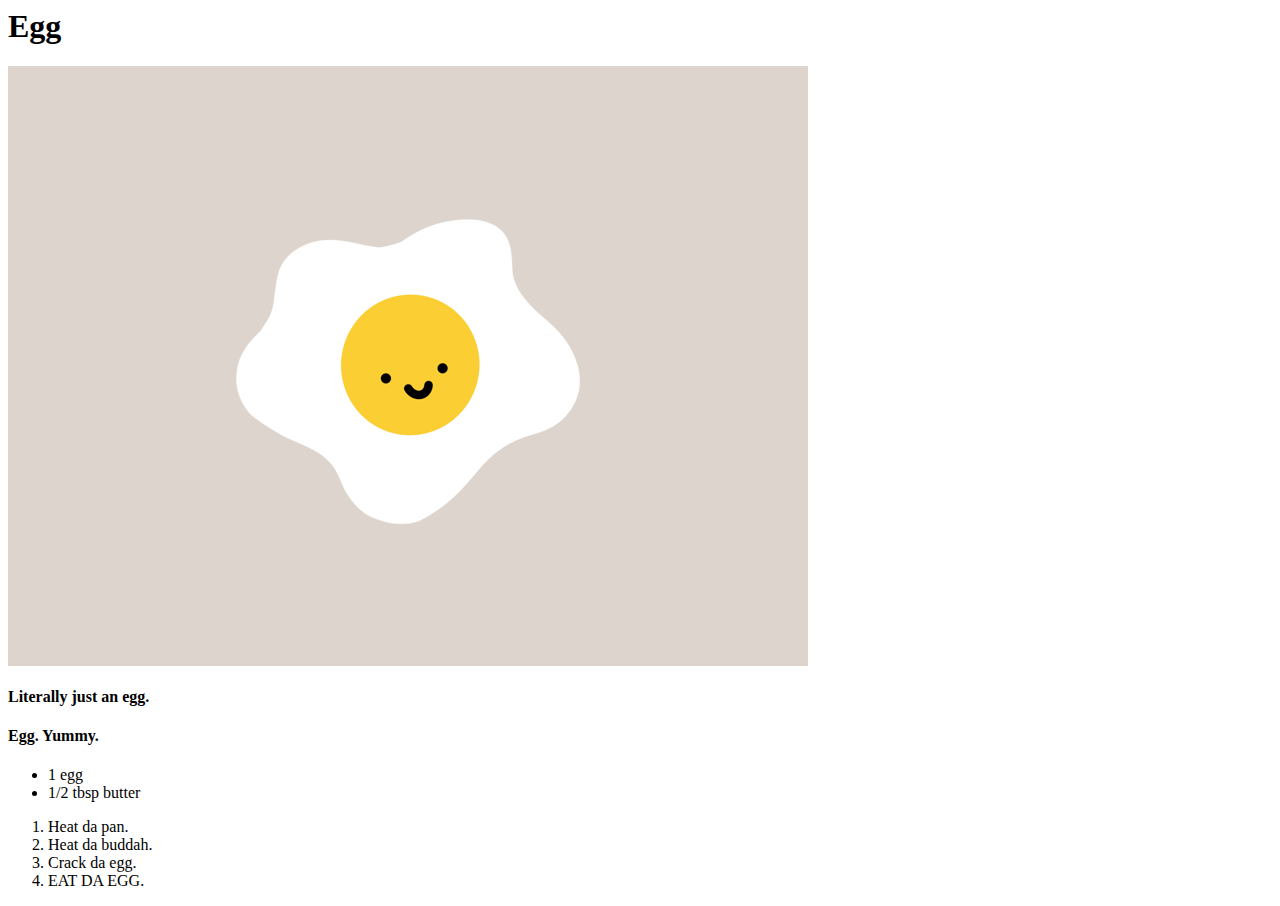
==== recipes/egg.html @ ca3ca220 "commit operation" ====
<!CODETYPE html>
<html>

	<head>
	</head>

	<body>
		<h1> Egg </h1>
		<img src="../images/egg.png" alt="cute egg.">
			<p><h4>Literally just an egg.</h4></p>
			<p><h4>Egg. Yummy.</h4></p> 
		
		<ul>
			<li> 1 egg</li>
			<li> 1/2 tbsp butter</li>
		</ul>
		
		<ol>
		<li> Heat da pan.</li>
		<li> Heat da buddah.</li>
		<li> Crack da egg.</li>
		<li> EAT DA EGG.</li>
		</ol>
	</body>
</html>
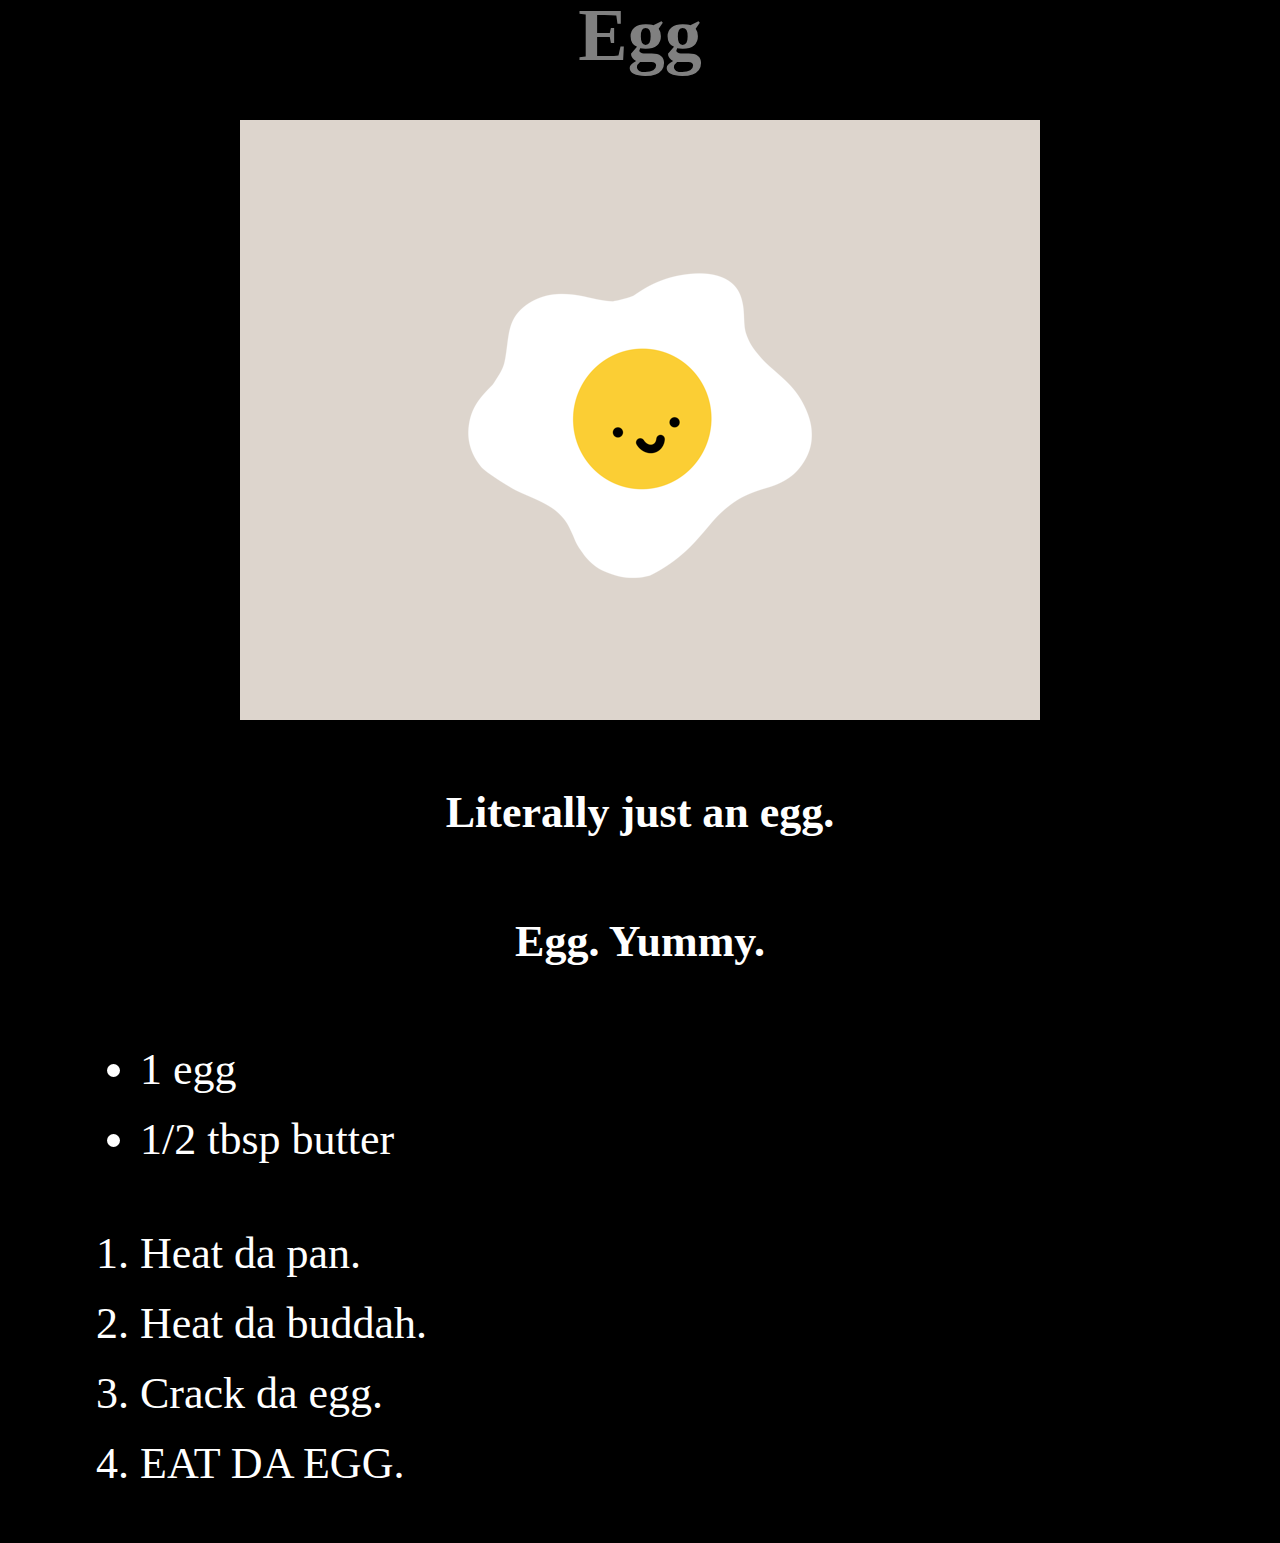
==== commit ed5d4938: "commit operation" ====
--- a/recipes/egg.html
+++ b/recipes/egg.html
@@ -2,6 +2,7 @@
 <html>
 
 	<head>
+		<link rel="stylesheet" href="../styles.css" >
 	</head>
 
 	<body>
@@ -9,17 +10,18 @@
 		<img src="../images/egg.png" alt="cute egg.">
 			<p><h4>Literally just an egg.</h4></p>
 			<p><h4>Egg. Yummy.</h4></p> 
-		
+	<list>	
 		<ul>
 			<li> 1 egg</li>
 			<li> 1/2 tbsp butter</li>
 		</ul>
-		
+
 		<ol>
 		<li> Heat da pan.</li>
 		<li> Heat da buddah.</li>
 		<li> Crack da egg.</li>
 		<li> EAT DA EGG.</li>
 		</ol>
+	</list>	
 	</body>
 </html>--- a/styles.css
+++ b/styles.css
@@ -0,0 +1,21 @@
+/*Style sheet for mainpage*/
+
+	body {
+	color: white;
+	background-color: black;
+	text-align: center;
+	font-size: 44;
+	font-family: "Times New Roman", "Courier New" ;
+	margin: 0px 100px 0px 100px;
+	line-height: 70px;
+	
+}
+
+	h1{
+	color: gray;
+	font-size: 74px;
+}
+
+	list {
+	text-align: left;
+	}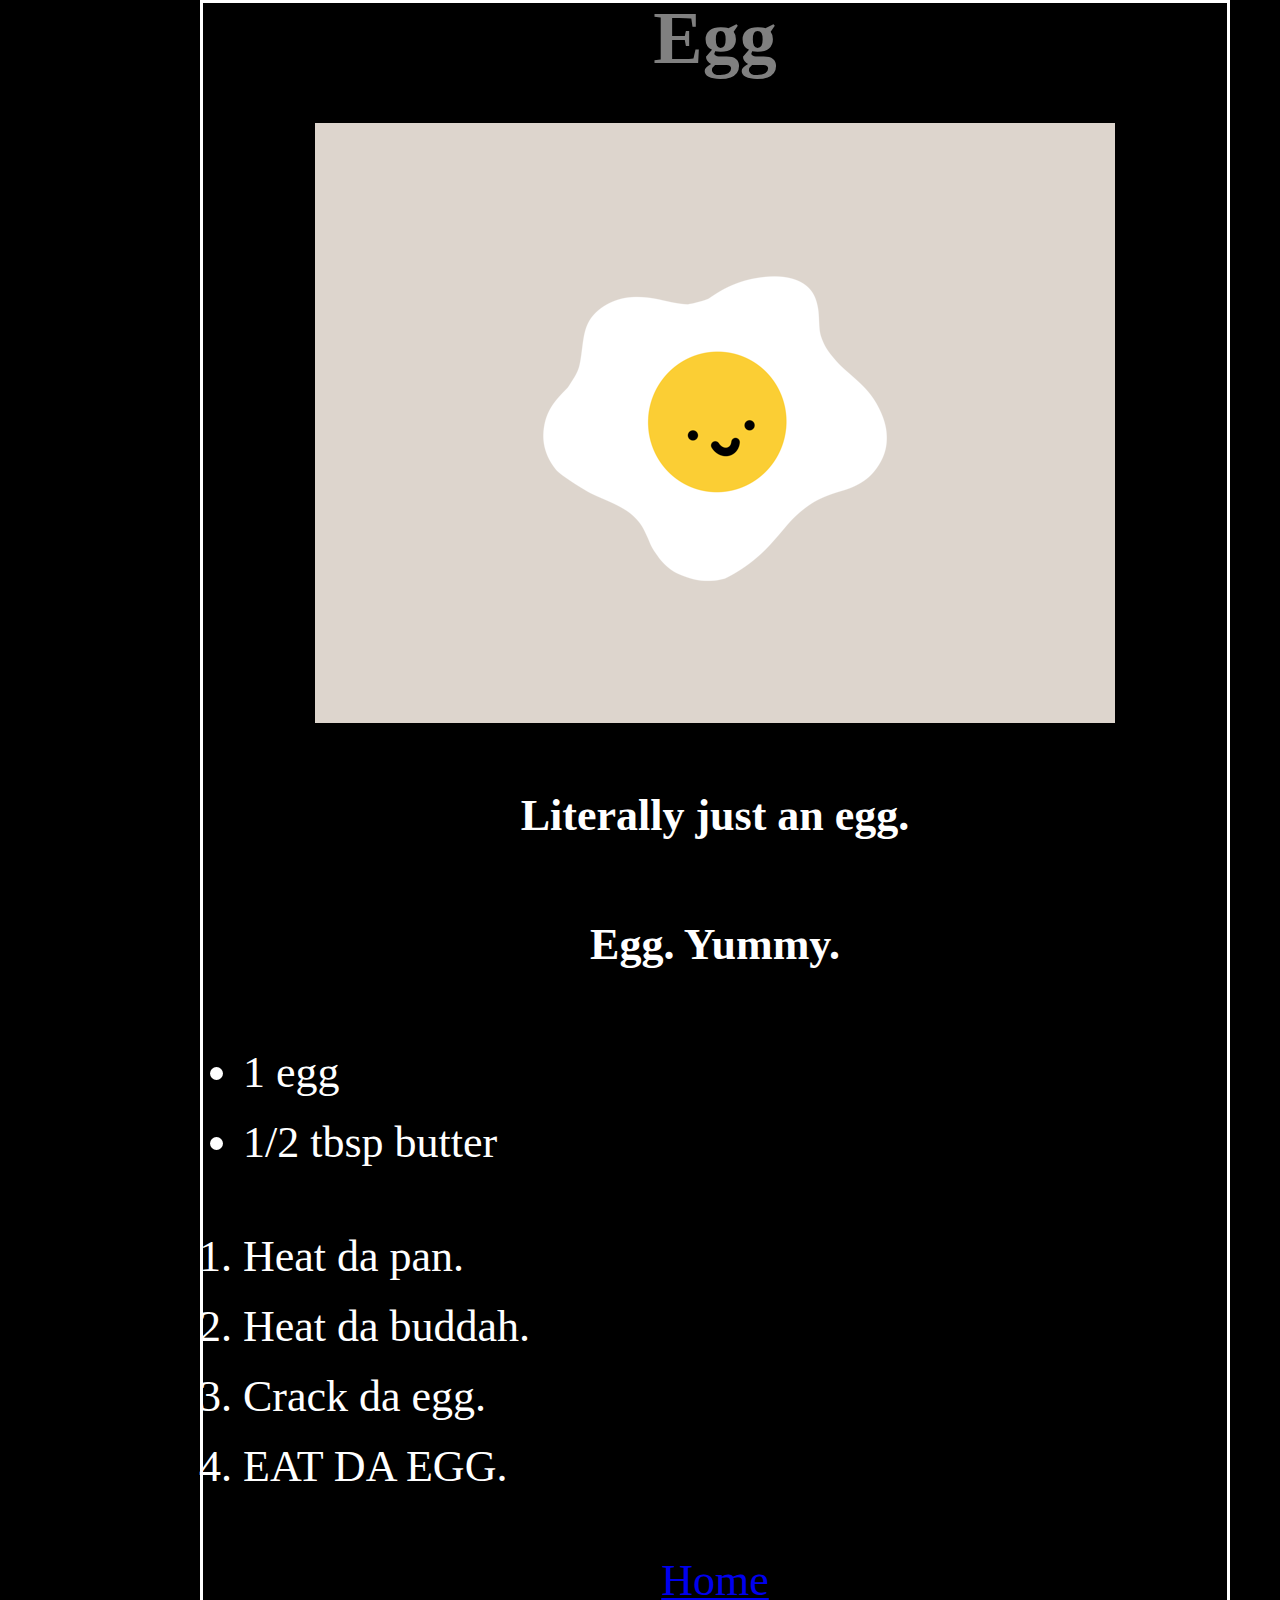
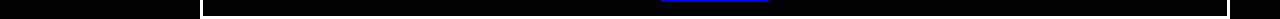
==== commit 113c3aaa: "commit operation" ====
--- a/recipes/egg.html
+++ b/recipes/egg.html
@@ -23,5 +23,6 @@
 		<li> EAT DA EGG.</li>
 		</ol>
 	</list>	
+	<a href="../index.html">Home</a>
 	</body>
 </html>--- a/styles.css
+++ b/styles.css
@@ -6,15 +6,49 @@
 	text-align: center;
 	font-size: 44;
 	font-family: "Times New Roman", "Courier New" ;
-	margin: 0px 100px 0px 100px;
+	border-style: solid;
+	margin: 0px 50px 0px 200px;
 	line-height: 70px;
 	
 }
 
-	h1{
-	color: gray;
-	font-size: 74px;
-}
+	.topbar{
+		margin: 15px 80px 0px 150px;
+		text-align: center;
+		}
+		
+		h1{
+		color: gray;
+		font-size: 74px;
+		
+	}
+
+	.toppics{
+		margin: 15px 80px 0px 150px;
+		}
+
+	.sidebar{
+		height: 100%;
+		width: 200px;
+		position: absolute;
+		left: 0;
+		top: 0;
+		border-style: solid;
+		padding-top: 40px;
+		background-color: black;
+		}
+
+		.sidebar div {
+		padding: 8px;
+		font-size: 24px;
+		display: block;
+		}
+
+		.body-text {
+		margin-left: 150px;
+		font-size: 18px;
+		}
+	
 
 	list {
 	text-align: left;
